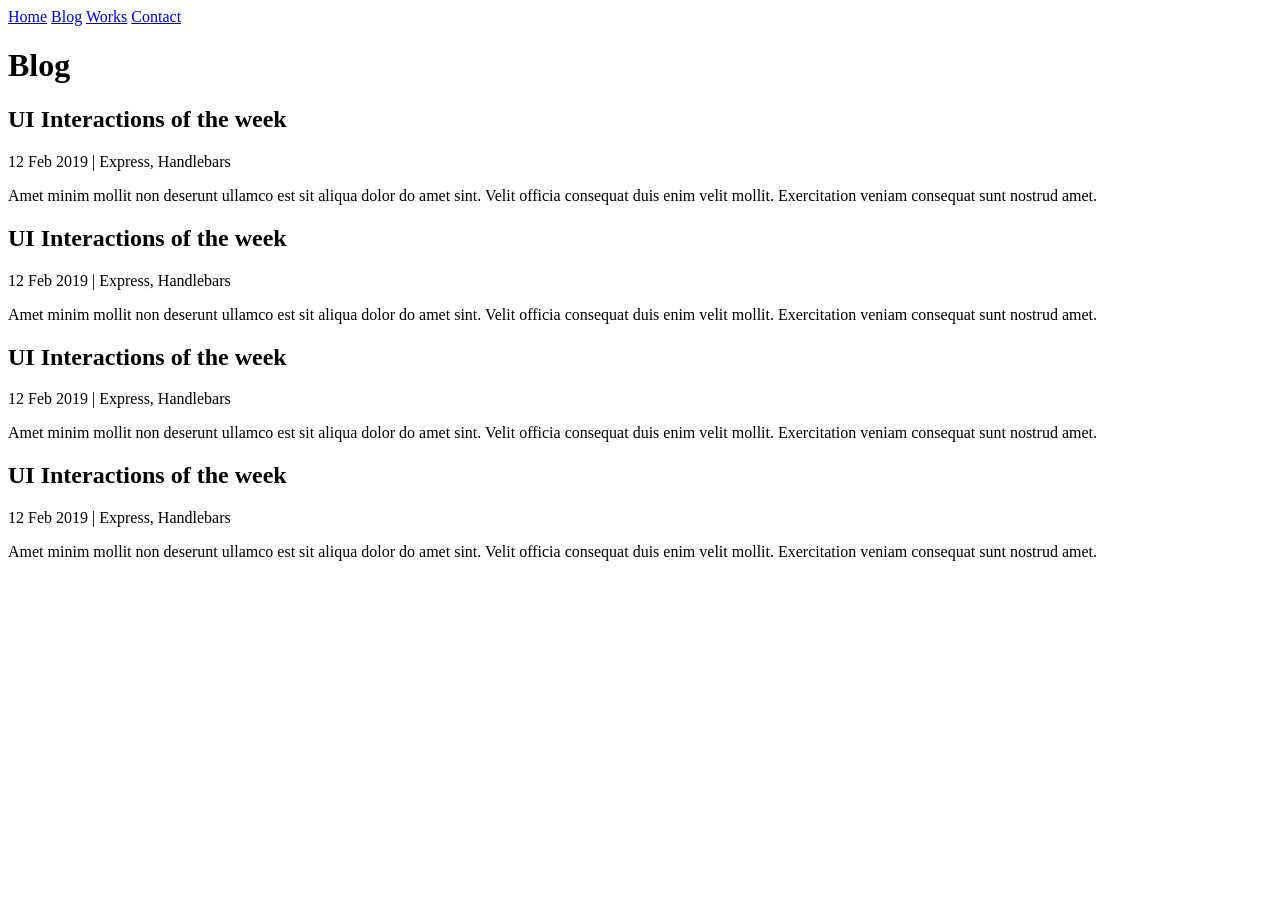
==== blog.html @ 17dfae0e "Portfolio" ====
<!DOCTYPE html>
<html lang="uz">
<head>
    <meta charset="UTF-8">
    <meta name="viewport" content="width=device-width, initial-scale=1.0">
    <title>Blog Sahifasi</title>
    <link rel="stylesheet" href="css/blog.css">
</head>
<body>

    <!-- Header qismi -->
    <header class="header">
        <nav class="nav">
            <a href="index.html" class="nav-link">Home</a>
            <a href="blog.html" class="nav-link active">Blog</a>
            <a href="works.html" class="nav-link">Works</a>
            <a href="contact.html" class="nav-link">Contact</a>
        </nav>
    </header>

    <!-- Asosiy kontent -->
    <main class="container">
        <h1 class="page-title">Blog</h1>

        <!-- Blog postlar ro'yxati -->
        <div class="blog-list">
            
            <!-- 1-Post -->
            <article class="blog-item">
                <h2>UI Interactions of the week</h2>
                <div class="blog-meta">
                    <span class="date">12 Feb 2019</span>
                    <span class="separator">|</span>
                    <span class="tags">Express, Handlebars</span>
                </div>
                <p class="blog-text">
                    Amet minim mollit non deserunt ullamco est sit aliqua dolor do amet sint. Velit officia consequat duis enim velit mollit. Exercitation veniam consequat sunt nostrud amet.
                </p>
            </article>

            <!-- 2-Post -->
            <article class="blog-item">
                <h2>UI Interactions of the week</h2>
                <div class="blog-meta">
                    <span class="date">12 Feb 2019</span>
                    <span class="separator">|</span>
                    <span class="tags">Express, Handlebars</span>
                </div>
                <p class="blog-text">
                    Amet minim mollit non deserunt ullamco est sit aliqua dolor do amet sint. Velit officia consequat duis enim velit mollit. Exercitation veniam consequat sunt nostrud amet.
                </p>
            </article>

            <!-- 3-Post -->
            <article class="blog-item">
                <h2>UI Interactions of the week</h2>
                <div class="blog-meta">
                    <span class="date">12 Feb 2019</span>
                    <span class="separator">|</span>
                    <span class="tags">Express, Handlebars</span>
                </div>
                <p class="blog-text">
                    Amet minim mollit non deserunt ullamco est sit aliqua dolor do amet sint. Velit officia consequat duis enim velit mollit. Exercitation veniam consequat sunt nostrud amet.
                </p>
            </article>

            <!-- 4-Post -->
            <article class="blog-item">
                <h2>UI Interactions of the week</h2>
                <div class="blog-meta">
                    <span class="date">12 Feb 2019</span>
                    <span class="separator">|</span>
                    <span class="tags">Express, Handlebars</span>
                </div>
                <p class="blog-text">
                    Amet minim mollit non deserunt ullamco est sit aliqua dolor do amet sint. Velit officia consequat duis enim velit mollit. Exercitation veniam consequat sunt nostrud amet.
                </p>
            </article>

        </div>
    </main>

</body>
</html>
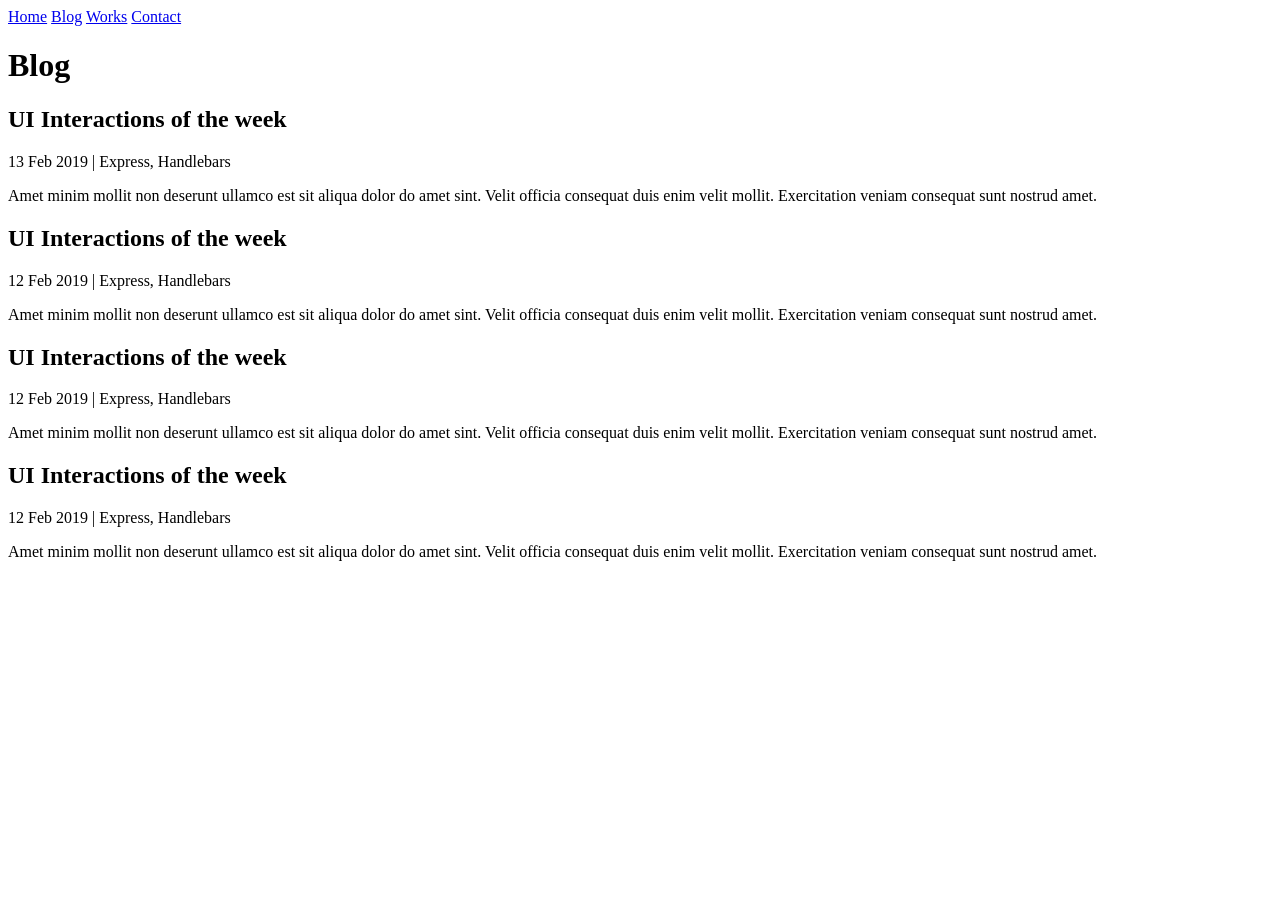
==== commit 468a2f71: "Fix blog post dates and content consistency Updated blog post dates and ensured consistency in conte" ====
--- a/blog.html
+++ b/blog.html
@@ -29,7 +29,7 @@
             <article class="blog-item">
                 <h2>UI Interactions of the week</h2>
                 <div class="blog-meta">
-                    <span class="date">12 Feb 2019</span>
+                    <span class="date">13 Feb 2019</span>
                     <span class="separator">|</span>
                     <span class="tags">Express, Handlebars</span>
                 </div>
@@ -81,4 +81,4 @@
     </main>
 
 </body>
-</html>+</html>
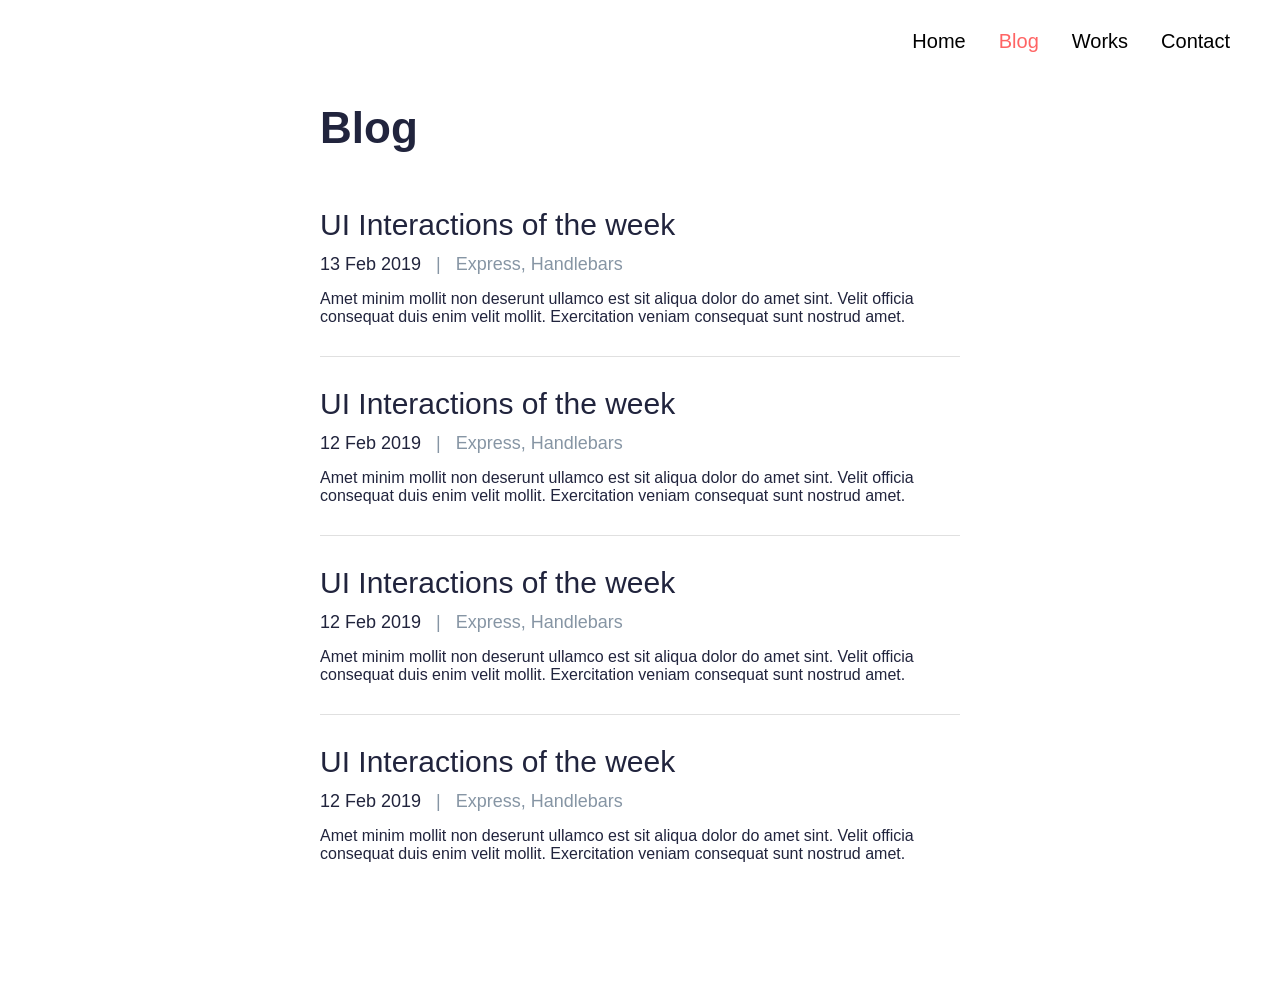
==== commit f1f12dc8: "Fix HTML encoding issues in blog.html" ====
--- a/blog.html
+++ b/blog.html
@@ -4,7 +4,7 @@
     <meta charset="UTF-8">
     <meta name="viewport" content="width=device-width, initial-scale=1.0">
     <title>Blog Sahifasi</title>
-    <link rel="stylesheet" href="css/blog.css">
+    <link rel="stylesheet" href="blog.css">
 </head>
 <body>
 
--- a/blog.css
+++ b/blog.css
@@ -0,0 +1,95 @@
+
+* {
+    margin: 0;
+    padding: 0;
+    box-sizing: border-box;
+    font-family: 'Heebo', 'Segoe UI', Tahoma, Geneva, Verdana, sans-serif;
+}
+
+body {
+    background-color: #ffffff;
+    color: #21243D;
+}
+
+.header {
+    display: flex;
+    justify-content: flex-end;
+    padding: 30px 50px;
+}
+
+.nav {
+    display: flex;
+    gap: 33px;
+}
+
+.nav-link {
+    text-decoration: none;
+    color: #000000;
+    font-size: 20px;
+    font-weight: 500;
+}
+
+.nav-link.active {
+    color: #FF6464; 
+}
+
+/* Asosiy konteyner */
+.container {
+    max-width: 680px;
+    margin: 0 auto;
+    padding: 20px 20px 60px 20px;
+}
+
+/* Sahifa sarlavhasi */
+.page-title {
+    font-size: 44px;
+    font-weight: 700;
+    margin-bottom: 55px;
+}
+
+
+.blog-item {
+    padding-bottom: 30px;
+    margin-bottom: 30px;
+    border-bottom: 1px solid #E0E0E0; 
+}
+
+.blog-item:last-child {
+    border-bottom: none; 
+}
+
+.blog-item h2 {
+    font-size: 30px;
+    font-weight: 500;
+    color: #21243D;
+    margin-bottom: 12px;
+}
+
+
+.blog-meta {
+    display: flex;
+    align-items: center;
+    gap: 15px;
+    font-size: 18px;
+    margin-bottom: 15px;
+}
+
+.date {
+    color: #21243D;
+    font-weight: 400;
+}
+
+.separator {
+    color: #8695A4;
+}
+
+.tags {
+    color: #8695A4;
+}
+
+
+.blog-text {
+    font-size: 16px;
+    color: #21243D;
+    font-weight: 400;
+}
